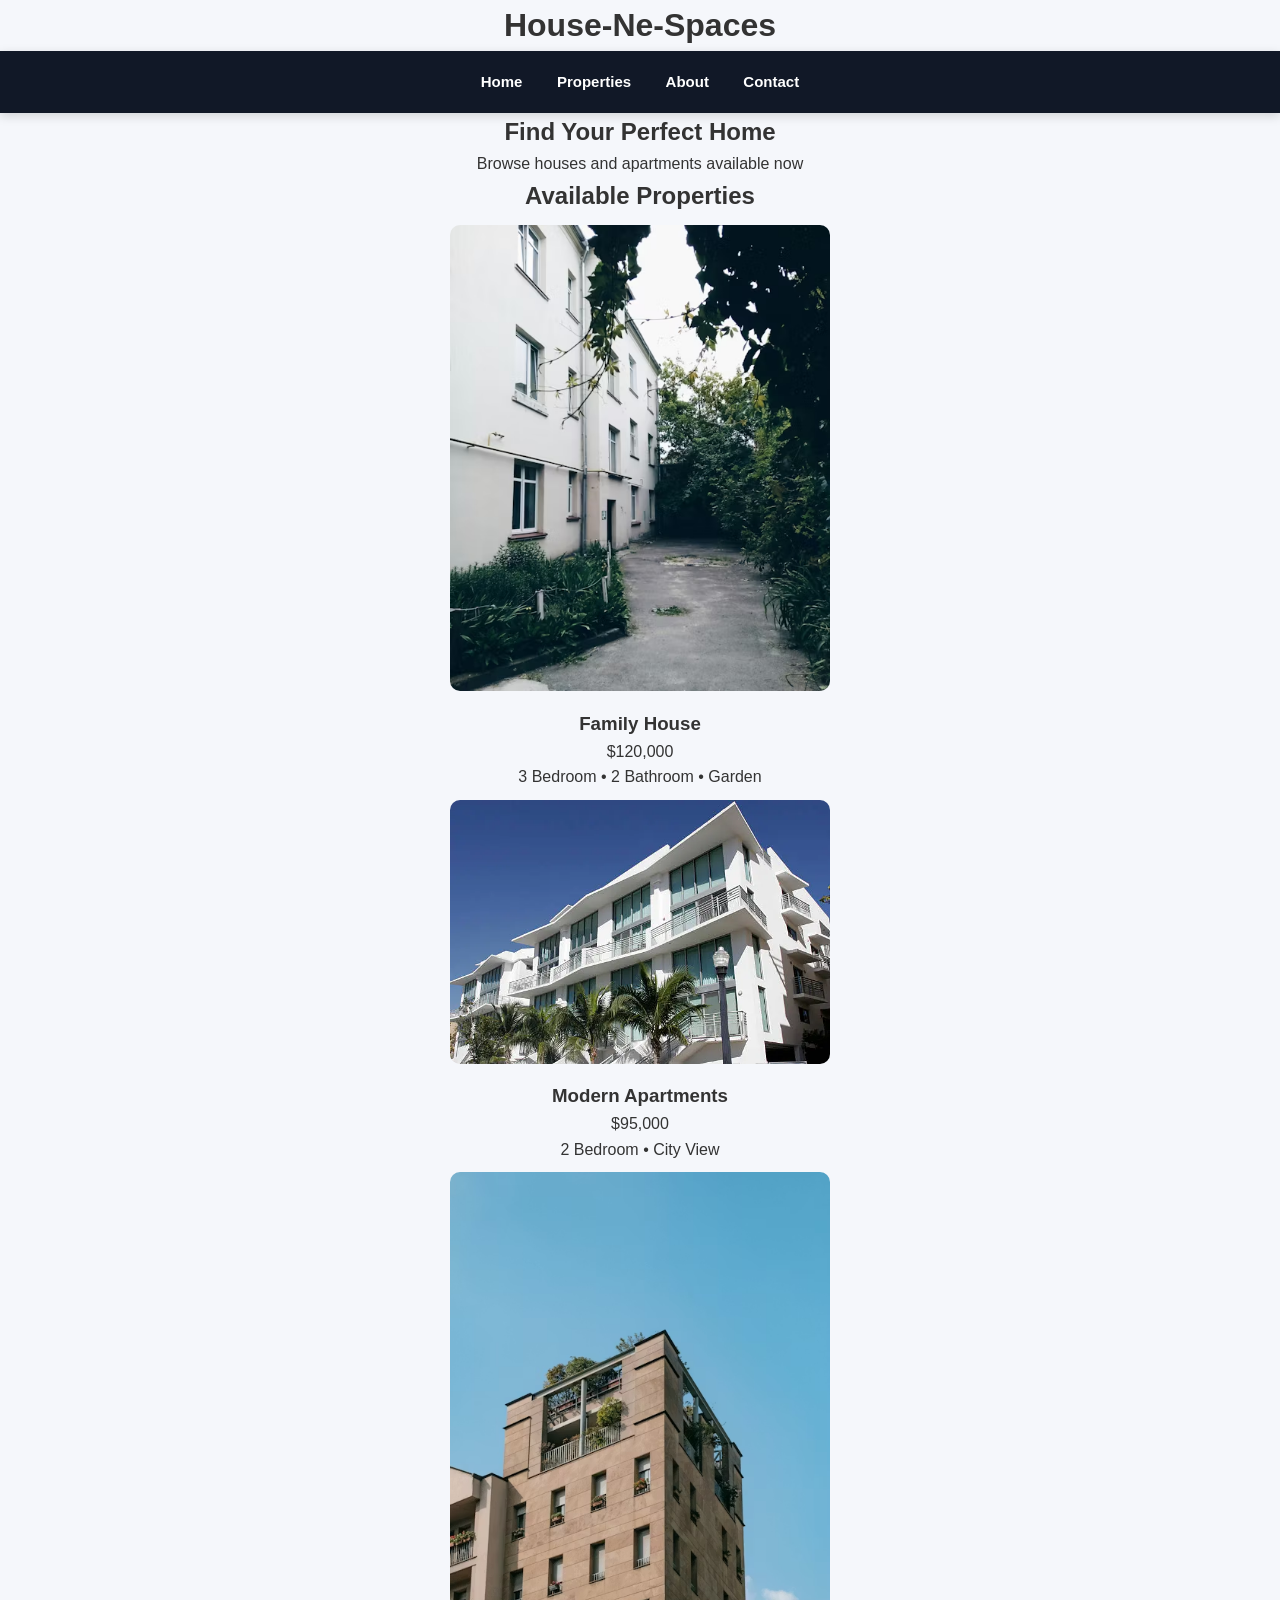
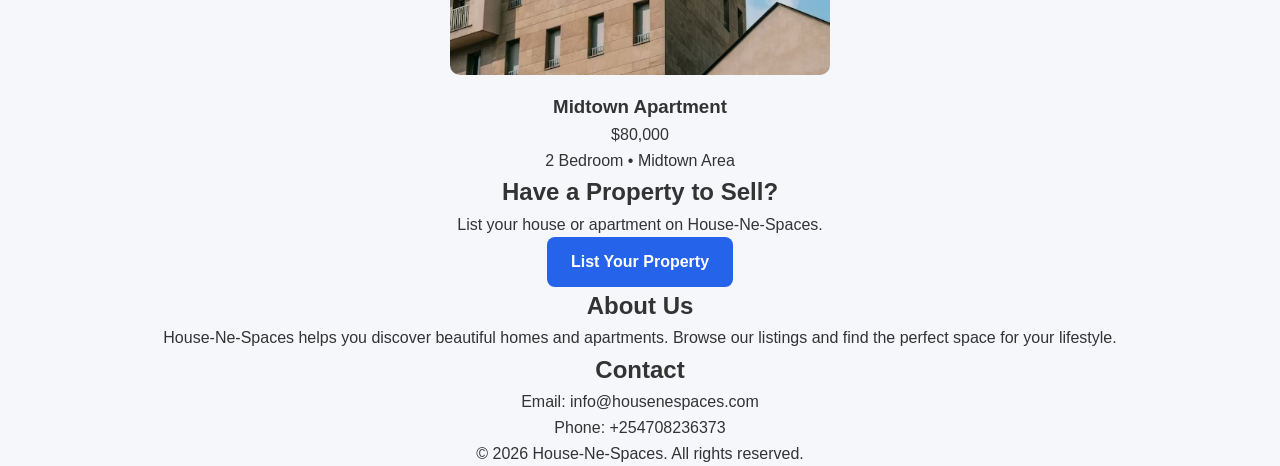
==== index.html @ ad4fd14f "click image" ====
<!DOCTYPE html>

<html lang="en">

<head>
<meta charset="UTF-8">
<meta name="viewport" content="width=device-width, initial-scale=1.0">
<title>House-Ne-Spaces | Find Your Dream Home</title>

<link rel="stylesheet" href="style.css">
</head>

<body>

<!-- HEADER -->

<header>
<h1>House-Ne-Spaces</h1>

<nav>
<a href="index.html">Home</a>
<a href="#properties">Properties</a>
<a href="#about">About</a>
<a href="#contact">Contact</a>
</nav>

</header>

<!-- HERO / SEARCH SECTION -->

<section class="hero">

<h2>Find Your Perfect Home</h2>
<p>Browse houses and apartments available now</p>


<main>

<section id="properties">

<h2>Available Properties</h2>

<div class="property-grid">

<div class="property-card">

<a href="house1.html">
<img src="images/house1-front.jpg" alt="Family House">
</a>

<h3>Family House</h3>

<p class="price">$120,000</p>

<p>3 Bedroom • 2 Bathroom • Garden</p>

</div>

<div class="property-card">

<a href="house2.html">
<img src="images/house2-front.jpg" alt="">
</a>

<h3>Modern Apartments</h3>

<p class="price">$95,000</p>

<p>2 Bedroom • City View</p>

</div>

<div class="property-card">

<a href="house3.html">
<img src="images/house3-front.jpg" alt="Midtown Apartment">
</a>

<h3>Midtown Apartment</h3>

<p class="price">$80,000</p>

<p>2 Bedroom • Midtown Area</p>

</div>

</div>

</section>

<!-- CALL TO ACTION -->

<section class="cta">

<h2>Have a Property to Sell?</h2>

<p>List your house or apartment on House-Ne-Spaces.</p>

<a href="#" class="button">List Your Property</a>

</section>

<!-- ABOUT -->

<section id="about">

<h2>About Us</h2>

<p>
House-Ne-Spaces helps you discover beautiful homes and apartments.
Browse our listings and find the perfect space for your lifestyle.
</p>

</section>

<!-- CONTACT -->

<section id="contact">

<h2>Contact</h2>

<p>Email: info@housenespaces.com</p>
<p>Phone: +254708236373</p>

</section>

</main>

<!-- FOOTER -->

<footer>

<p>© 2026 House-Ne-Spaces. All rights reserved.</p>

</footer>

</body>

</html>
---- style.css ----
/* Reset */
*{
margin:0;
padding:0;
box-sizing:border-box;
}

/* Body */
body{
font-family: "Segoe UI", Tahoma, Geneva, Verdana, sans-serif;
background:#f5f7fb;
color:#333;
text-align:center;
line-height:1.6;
}

/* Navigation */
nav{
background:#111827;
padding:18px;
box-shadow:0 3px 10px rgba(0,0,0,0.15);
}

nav a{
color:white;
margin:0 15px;
text-decoration:none;
font-weight:600;
font-size:15px;
transition:0.3s;
}

nav a:hover{
color:#38bdf8;
}

/* House Card */
.house{
background:white;
margin:30px;
padding:25px;
border-radius:14px;
box-shadow:0 10px 25px rgba(0,0,0,0.08);
display:inline-block;
max-width:420px;
transition:transform 0.25s ease, box-shadow 0.25s ease;
}

.house:hover{
transform:translateY(-6px);
box-shadow:0 15px 35px rgba(0,0,0,0.15);
}

/* Images */
img{
width:100%;
max-width:380px;
margin:10px 0;
border-radius:10px;
object-fit:cover;
}

/* Buttons */
.button{
display:inline-block;
padding:12px 24px;
background:#2563eb;
color:white;
text-decoration:none;
border-radius:8px;
font-weight:600;
transition:all 0.25s ease;
}

.button:hover{
background:#1d4ed8;
transform:scale(1.05);
}

/* Contact Button */
.contact{
display:inline-block;
background:#16a34a;
color:white;
padding:14px 28px;
text-decoration:none;
border-radius:10px;
font-size:18px;
font-weight:600;
margin-top:20px;
transition:all 0.25s ease;
}

.contact:hover{
background:#15803d;
transform:scale(1.05);
}

/* Responsive */
@media (max-width:768px){

.house{
margin:20px auto;
display:block;
width:90%;
}

nav a{
display:inline-block;
margin:8px;
}

}

.property-card img {
    cursor: pointer;              /* shows hand cursor on hover */
    transition: transform 0.3s ease; /* smooth transition for zoom */
}

.property-card img:hover {
    transform: scale(1.05);       /* subtle zoom effect on hover */
}
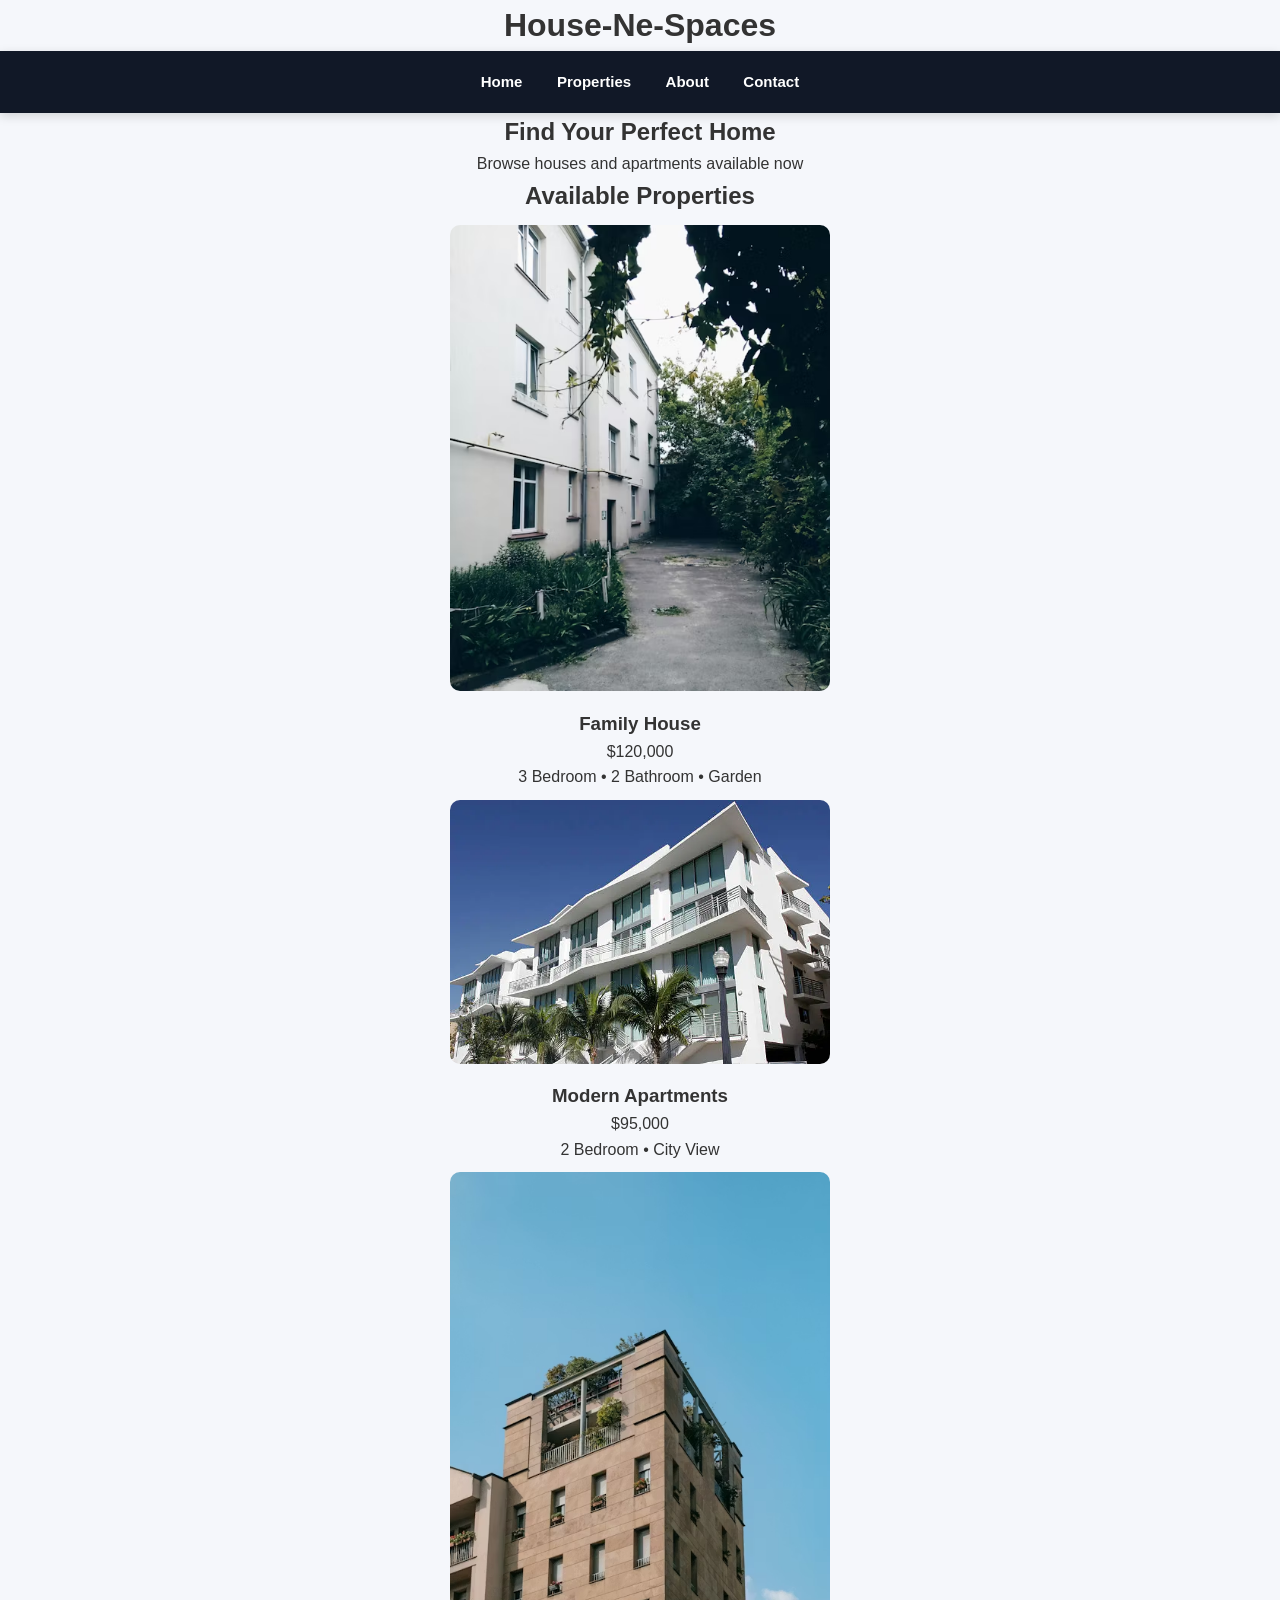
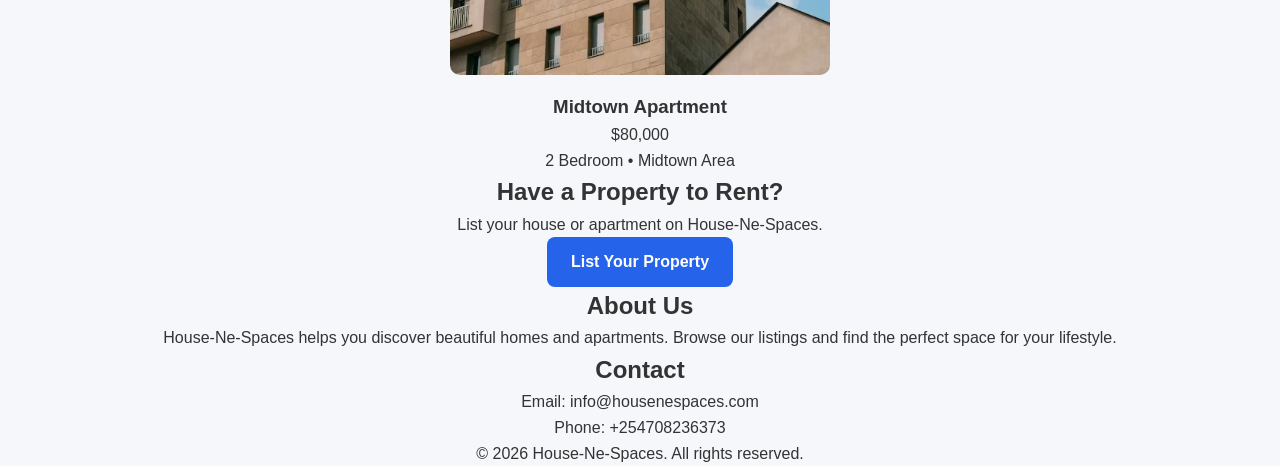
==== commit e8979dc6: "replace-sale with rent" ====
--- a/index.html
+++ b/index.html
@@ -92,7 +92,7 @@
 
 <section class="cta">
 
-<h2>Have a Property to Sell?</h2>
+<h2>Have a Property to Rent?</h2>
 
 <p>List your house or apartment on House-Ne-Spaces.</p>
 
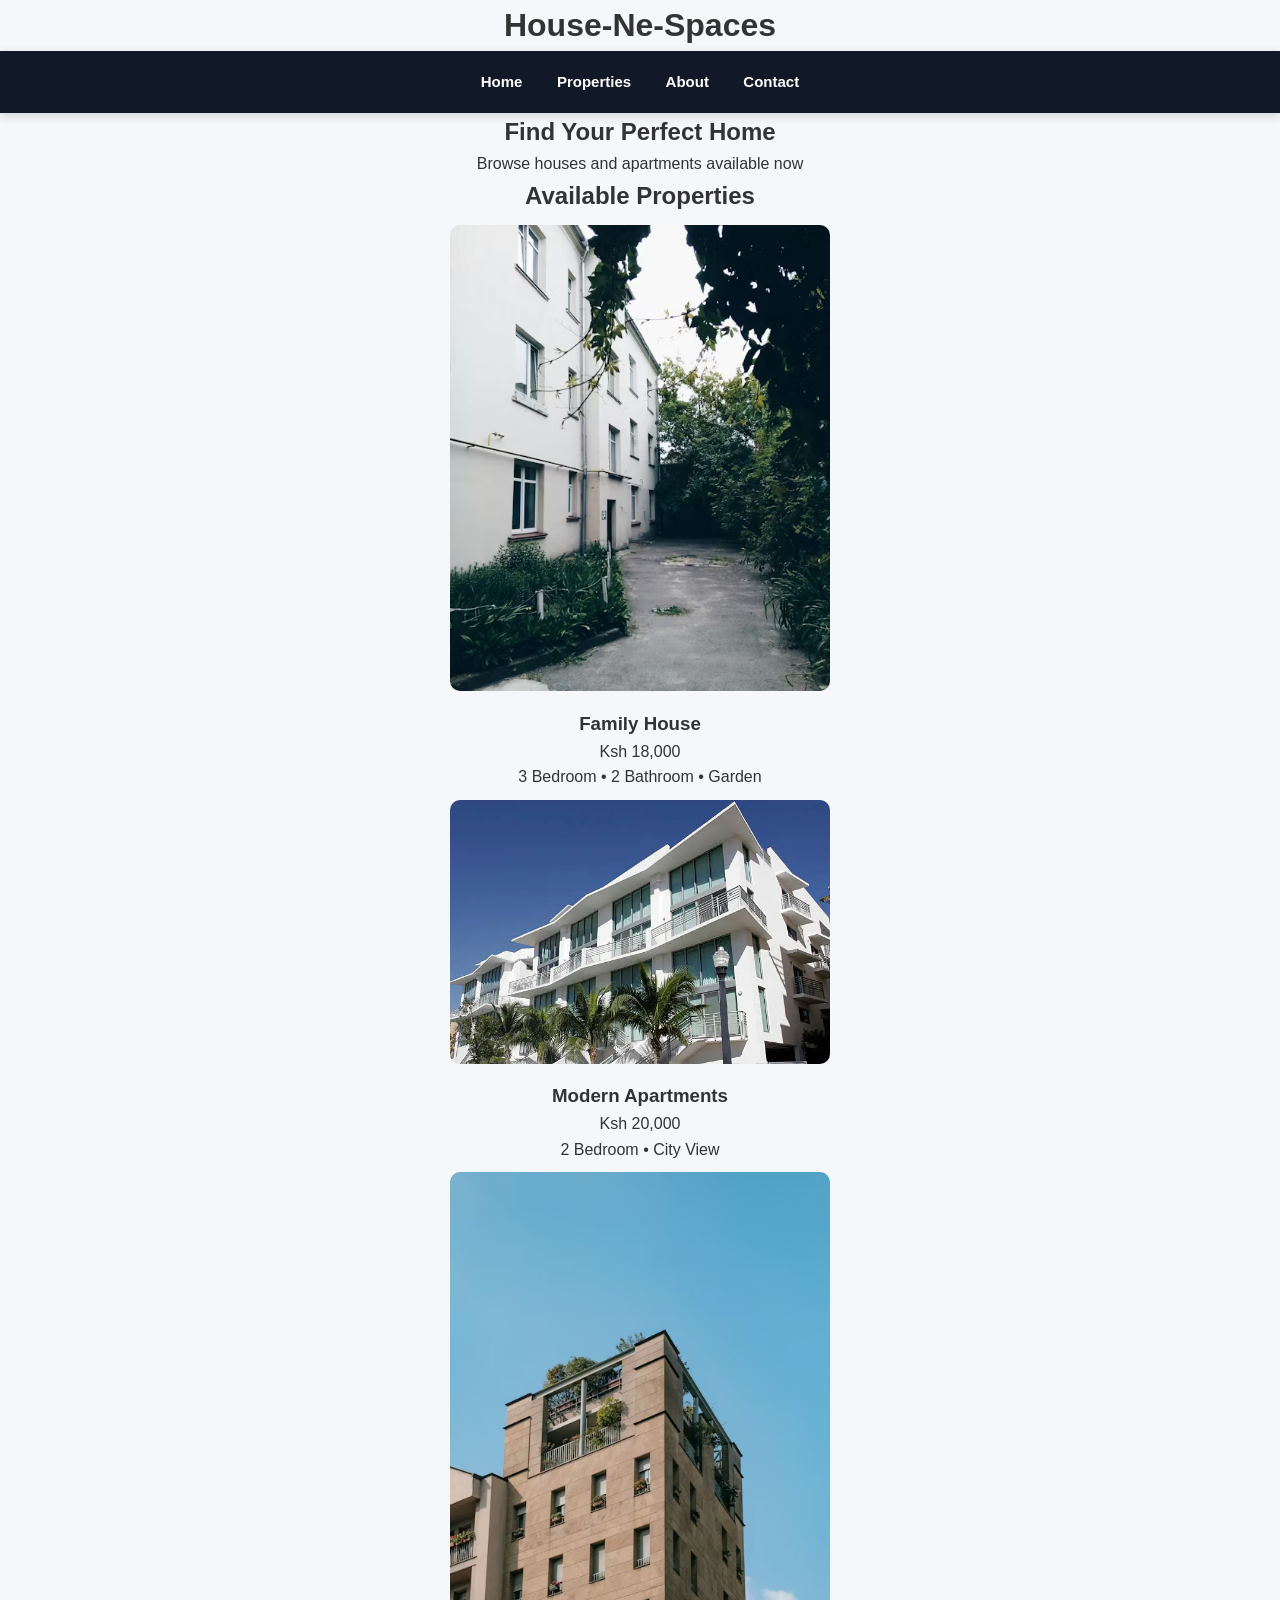
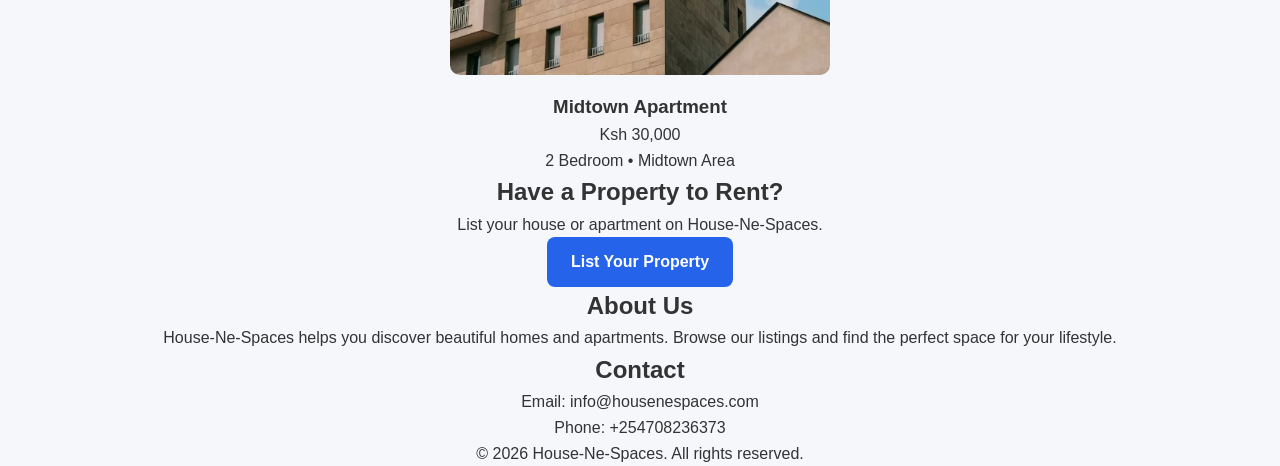
==== commit f9c0ed76: "price from usd to ksh" ====
--- a/index.html
+++ b/index.html
@@ -50,7 +50,7 @@
 
 <h3>Family House</h3>
 
-<p class="price">$120,000</p>
+<p class="price">Ksh 18,000</p>
 
 <p>3 Bedroom • 2 Bathroom • Garden</p>
 
@@ -64,7 +64,7 @@
 
 <h3>Modern Apartments</h3>
 
-<p class="price">$95,000</p>
+<p class="price">Ksh 20,000</p>
 
 <p>2 Bedroom • City View</p>
 
@@ -78,7 +78,7 @@
 
 <h3>Midtown Apartment</h3>
 
-<p class="price">$80,000</p>
+<p class="price">Ksh 30,000</p>
 
 <p>2 Bedroom • Midtown Area</p>
 
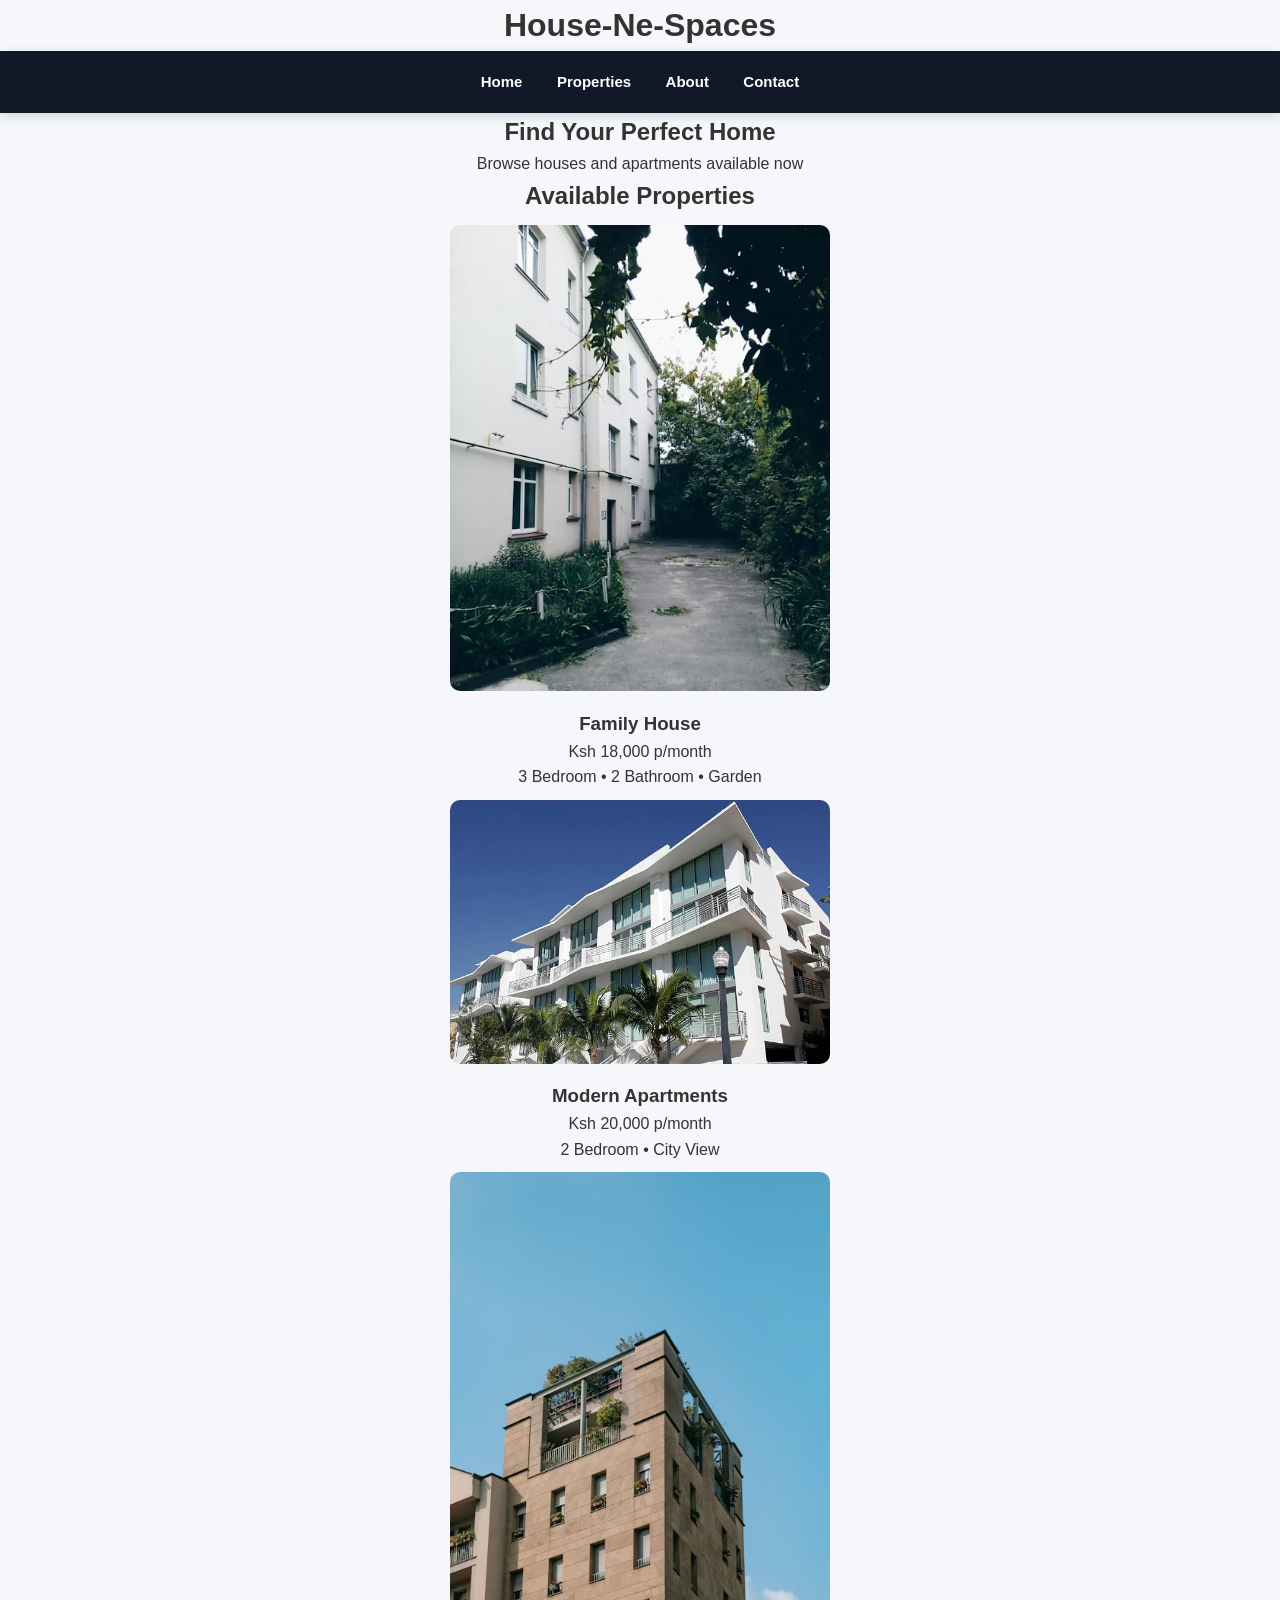
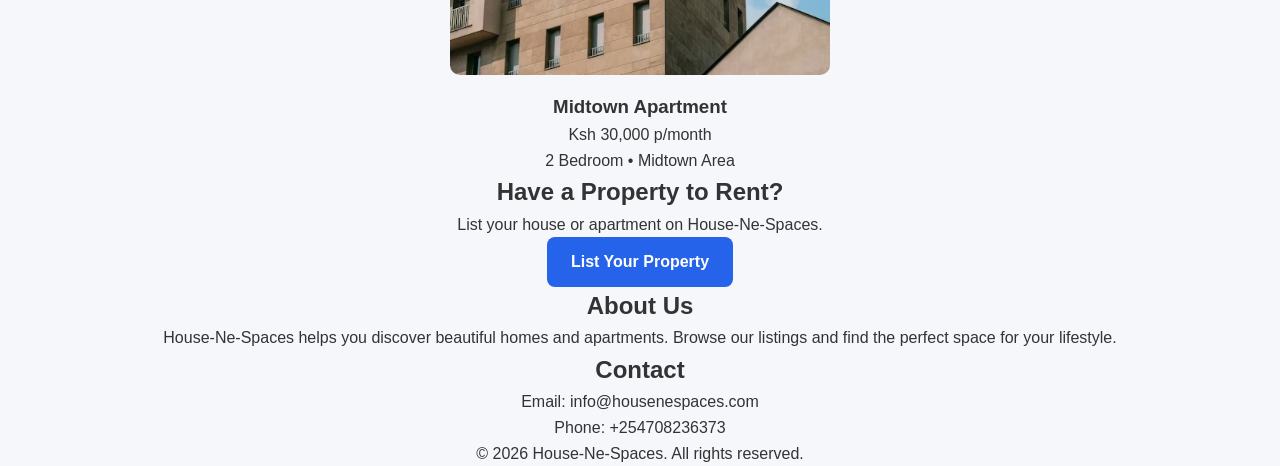
==== commit e467c598: "per/month" ====
--- a/index.html
+++ b/index.html
@@ -50,7 +50,7 @@
 
 <h3>Family House</h3>
 
-<p class="price">Ksh 18,000</p>
+<p class="price">Ksh 18,000 p/month </p>
 
 <p>3 Bedroom • 2 Bathroom • Garden</p>
 
@@ -64,7 +64,7 @@
 
 <h3>Modern Apartments</h3>
 
-<p class="price">Ksh 20,000</p>
+<p class="price">Ksh 20,000 p/month </p>
 
 <p>2 Bedroom • City View</p>
 
@@ -78,7 +78,7 @@
 
 <h3>Midtown Apartment</h3>
 
-<p class="price">Ksh 30,000</p>
+<p class="price">Ksh 30,000 p/month</p>
 
 <p>2 Bedroom • Midtown Area</p>
 
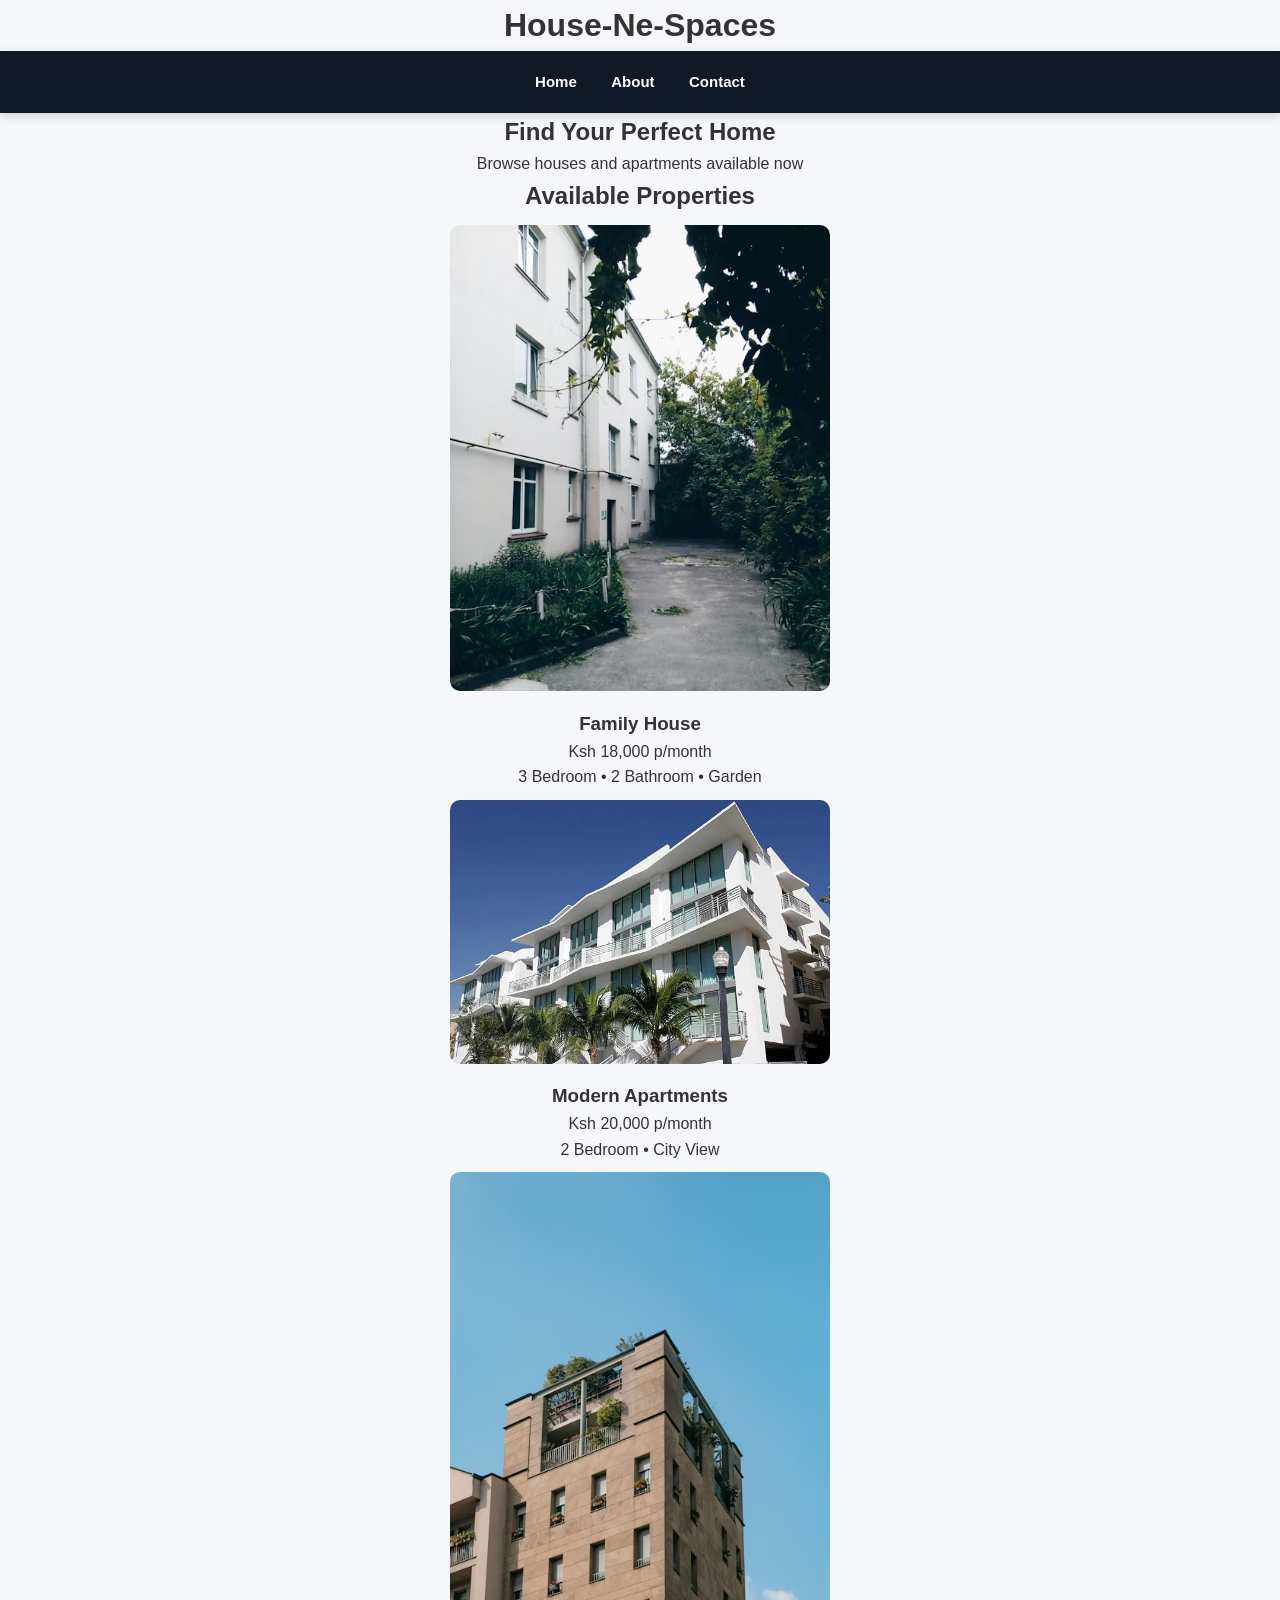
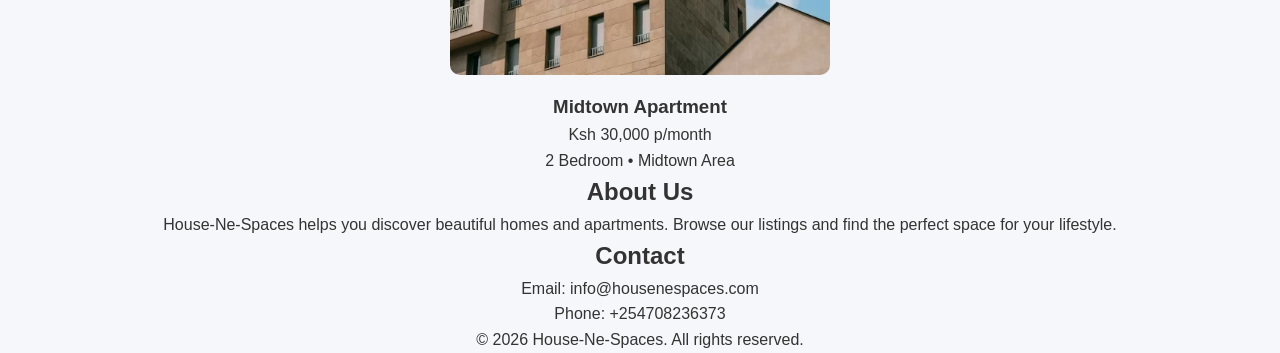
==== commit b406d759: "index-details" ====
--- a/index.html
+++ b/index.html
@@ -5,7 +5,7 @@
 <head>
 <meta charset="UTF-8">
 <meta name="viewport" content="width=device-width, initial-scale=1.0">
-<title>House-Ne-Spaces | Find Your Dream Home</title>
+<title>House-Ne-Spaces | Find Your Home</title>
 
 <link rel="stylesheet" href="style.css">
 </head>
@@ -19,7 +19,6 @@
 
 <nav>
 <a href="index.html">Home</a>
-<a href="#properties">Properties</a>
 <a href="#about">About</a>
 <a href="#contact">Contact</a>
 </nav>
@@ -88,17 +87,6 @@
 
 </section>
 
-<!-- CALL TO ACTION -->
-
-<section class="cta">
-
-<h2>Have a Property to Rent?</h2>
-
-<p>List your house or apartment on House-Ne-Spaces.</p>
-
-<a href="#" class="button">List Your Property</a>
-
-</section>
 
 <!-- ABOUT -->
 
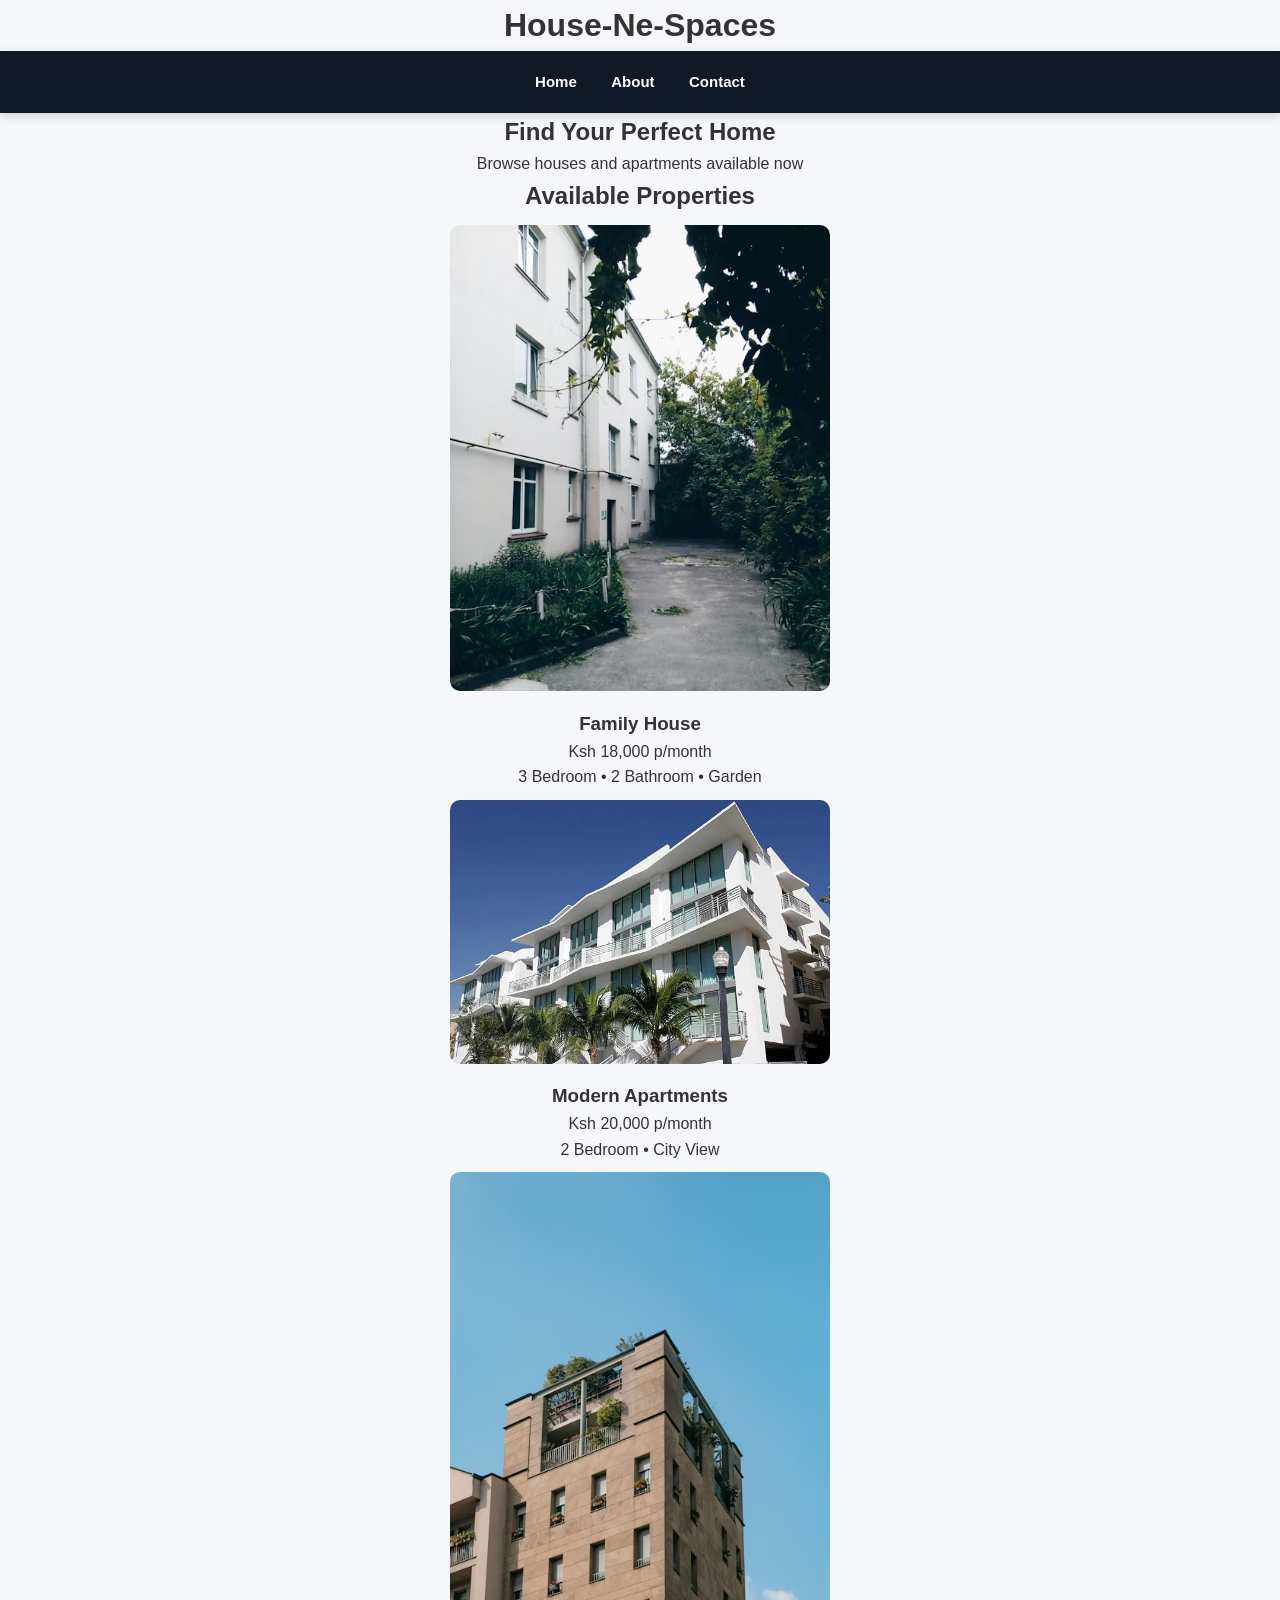
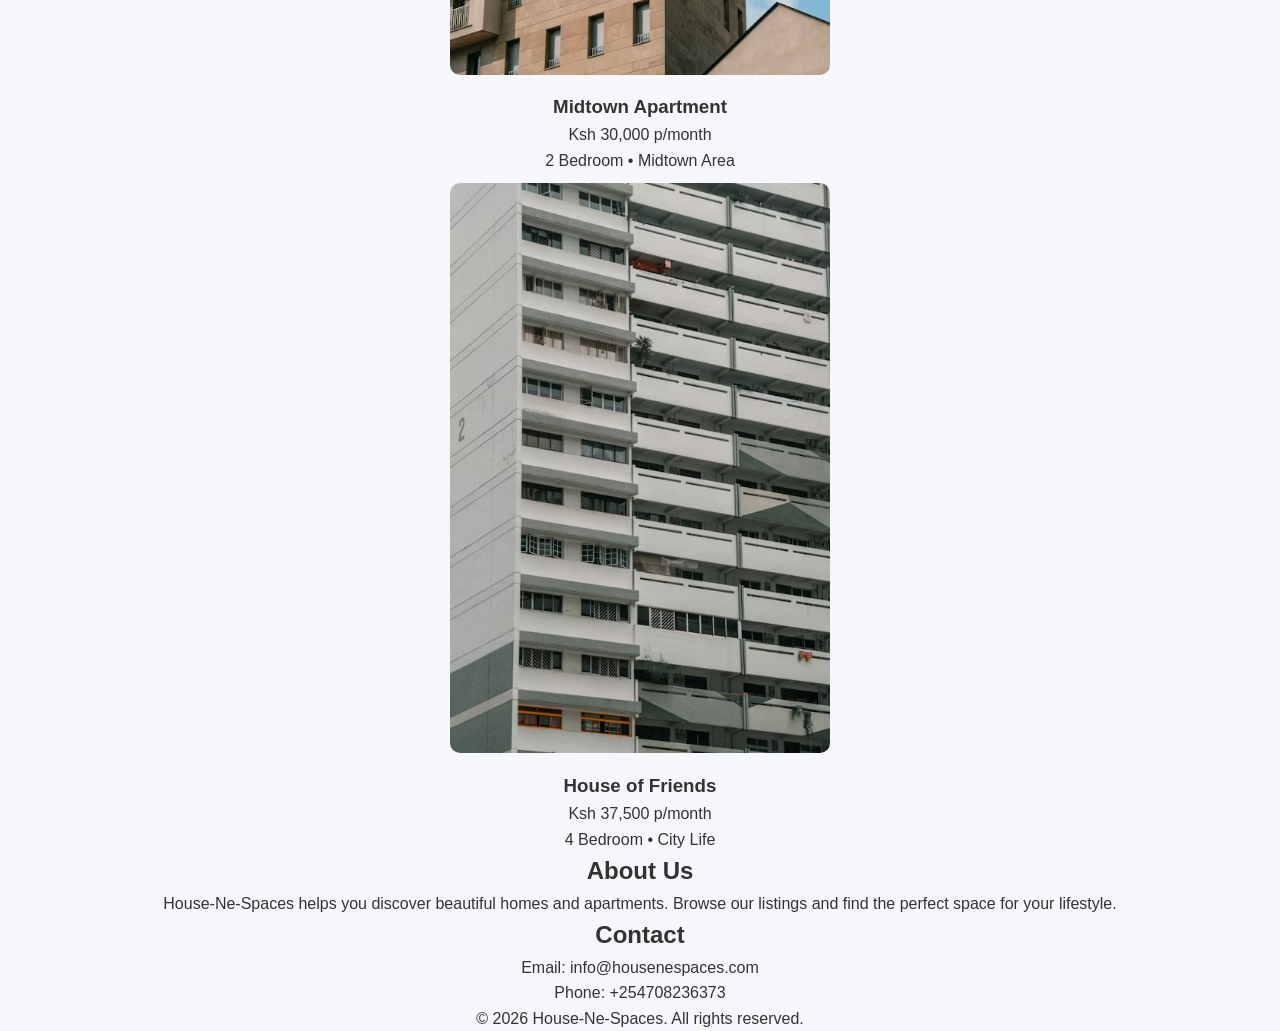
==== commit c4b71bdc: "house4" ====
--- a/index.html
+++ b/index.html
@@ -83,6 +83,20 @@
 
 </div>
 
+<div class="property-card">
+
+<a href="house4.html">
+<img src="images/house4-front.jpg" alt="">
+</a>
+
+<h3>House of Friends</h3>
+
+<p class="price">Ksh 37,500 p/month </p>
+
+<p>4 Bedroom • City Life</p>
+
+</div>
+
 </div>
 
 </section>
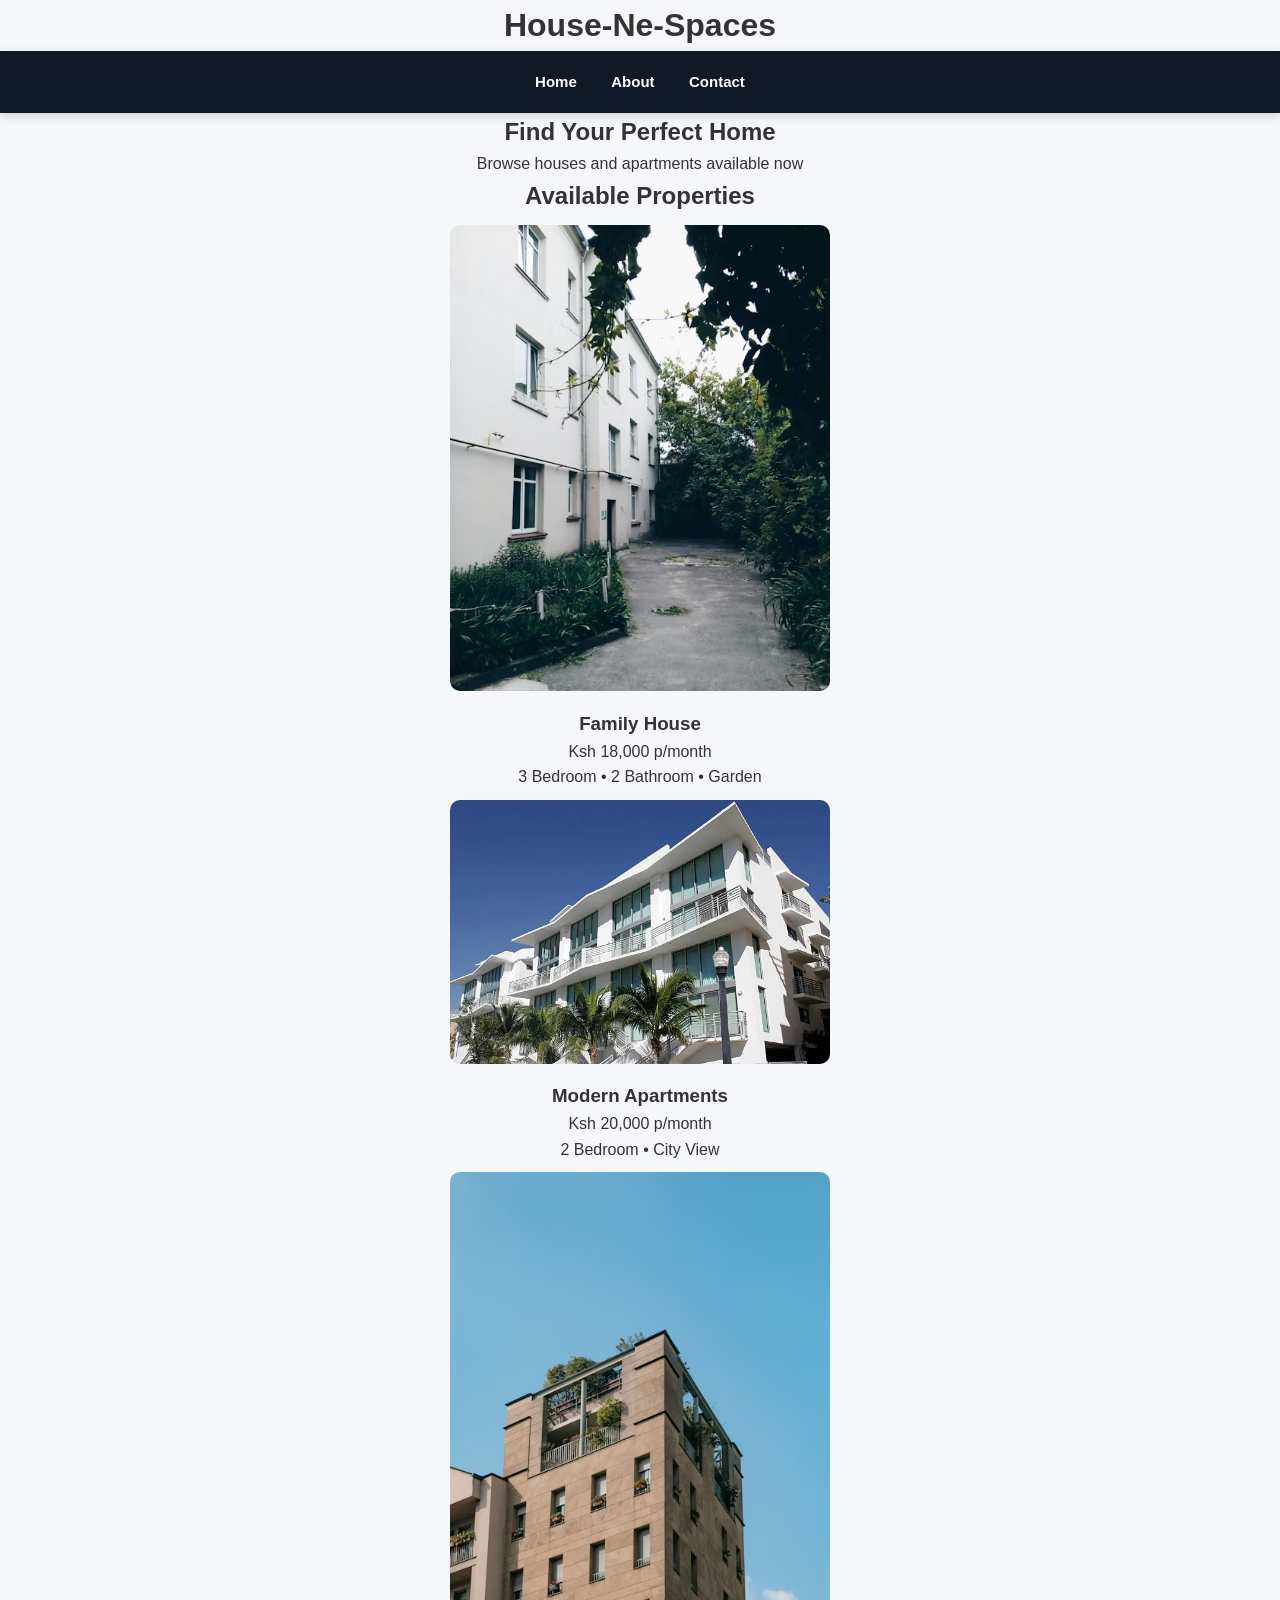
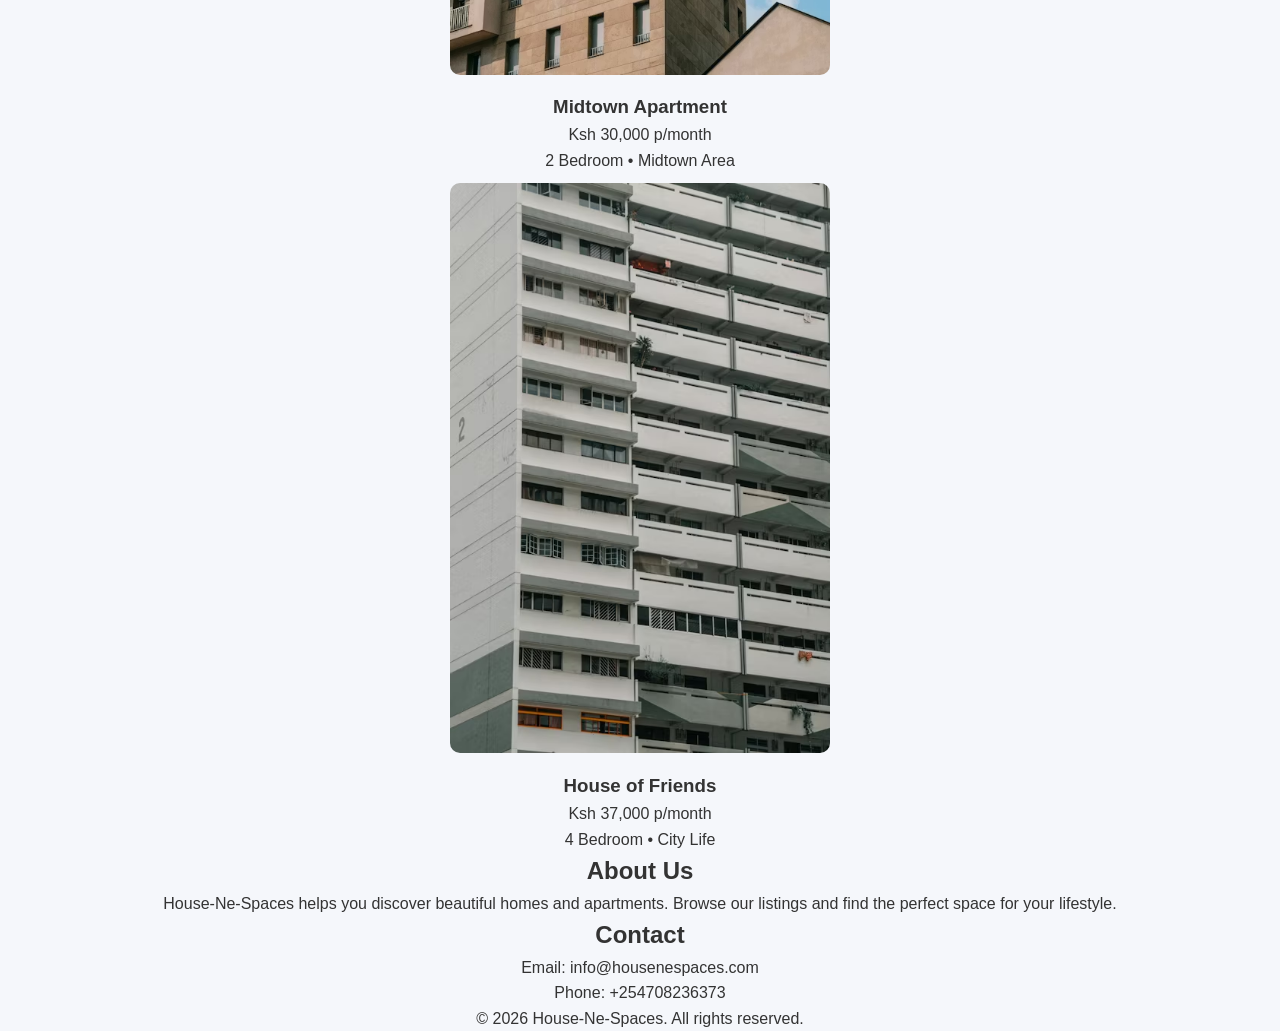
==== commit 161f58fd: "Testing lve srvr- didn't work" ====
--- a/index.html
+++ b/index.html
@@ -1,141 +1,139 @@
-<!DOCTYPE html>
-
-<html lang="en">
-
-<head>
-<meta charset="UTF-8">
-<meta name="viewport" content="width=device-width, initial-scale=1.0">
-<title>House-Ne-Spaces | Find Your Home</title>
-
-<link rel="stylesheet" href="style.css">
-</head>
-
-<body>
-
-<!-- HEADER -->
-
-<header>
-<h1>House-Ne-Spaces</h1>
-
-<nav>
-<a href="index.html">Home</a>
-<a href="#about">About</a>
-<a href="#contact">Contact</a>
-</nav>
-
-</header>
-
-<!-- HERO / SEARCH SECTION -->
-
-<section class="hero">
-
-<h2>Find Your Perfect Home</h2>
-<p>Browse houses and apartments available now</p>
-
-
-<main>
-
-<section id="properties">
-
-<h2>Available Properties</h2>
-
-<div class="property-grid">
-
-<div class="property-card">
-
-<a href="house1.html">
-<img src="images/house1-front.jpg" alt="Family House">
-</a>
-
-<h3>Family House</h3>
-
-<p class="price">Ksh 18,000 p/month </p>
-
-<p>3 Bedroom • 2 Bathroom • Garden</p>
-
-</div>
-
-<div class="property-card">
-
-<a href="house2.html">
-<img src="images/house2-front.jpg" alt="">
-</a>
-
-<h3>Modern Apartments</h3>
-
-<p class="price">Ksh 20,000 p/month </p>
-
-<p>2 Bedroom • City View</p>
-
-</div>
-
-<div class="property-card">
-
-<a href="house3.html">
-<img src="images/house3-front.jpg" alt="Midtown Apartment">
-</a>
-
-<h3>Midtown Apartment</h3>
-
-<p class="price">Ksh 30,000 p/month</p>
-
-<p>2 Bedroom • Midtown Area</p>
-
-</div>
-
-<div class="property-card">
-
-<a href="house4.html">
-<img src="images/house4-front.jpg" alt="">
-</a>
-
-<h3>House of Friends</h3>
-
-<p class="price">Ksh 37,500 p/month </p>
-
-<p>4 Bedroom • City Life</p>
-
-</div>
-
-</div>
-
-</section>
-
-
-<!-- ABOUT -->
-
-<section id="about">
-
-<h2>About Us</h2>
-
-<p>
-House-Ne-Spaces helps you discover beautiful homes and apartments.
-Browse our listings and find the perfect space for your lifestyle.
-</p>
-
-</section>
-
-<!-- CONTACT -->
-
-<section id="contact">
-
-<h2>Contact</h2>
-
-<p>Email: info@housenespaces.com</p>
-<p>Phone: +254708236373</p>
-
-</section>
-
-</main>
-
-<!-- FOOTER -->
-
-<footer>
-
-<p>© 2026 House-Ne-Spaces. All rights reserved.</p>
-
-</footer>
-
-</body>
-
-</html>
+<!DOCTYPE html>
+
+<html lang="en">
+
+<head>
+<meta charset="UTF-8">
+<meta name="viewport" content="width=device-width, initial-scale=1.0">
+<title>House-Ne-Spaces | Find Your Home</title>
+
+<link rel="stylesheet" href="style.css">
+</head>
+
+<body>
+
+<!-- HEADER -->
+
+<header>
+<h1>House-Ne-Spaces</h1>
+
+<nav>
+<a href="index.html">Home</a>
+<a href="#about">About</a>
+<a href="#contact">Contact</a>
+</nav>
+
+</header>
+
+<!-- HERO / SEARCH SECTION -->
+
+<section class="hero">
+
+<h2>Find Your Perfect Home</h2>
+<p>Browse houses and apartments available now</p>
+
+
+<main>
+
+<section id="properties">
+
+<h2>Available Properties</h2>
+
+<div class="property-grid">
+
+<div class="property-card">
+
+<a href="house1.html">
+<img src="images/house1-front.jpg" alt="Family House">
+</a>
+
+<h3>Family House</h3>
+
+<p class="price">Ksh 18,000 p/month </p>
+
+<p>3 Bedroom • 2 Bathroom • Garden</p>
+
+</div>
+
+<div class="property-card">
+
+<a href="house2.html">
+<img src="images/house2-front.jpg" alt="">
+</a>
+
+<h3>Modern Apartments</h3>
+
+<p class="price">Ksh 20,000 p/month </p>
+
+<p>2 Bedroom • City View</p>
+
+</div>
+
+<div class="property-card">
+
+<a href="house3.html">
+<img src="images/house3-front.jpg" alt="Midtown Apartment">
+</a>
+
+<h3>Midtown Apartment</h3>
+
+<p class="price">Ksh 30,000 p/month</p>
+
+<p>2 Bedroom • Midtown Area</p>
+
+</div>
+
+<div class="property-card">
+
+<a href="house4.html">
+<img src="images/house4-front.jpg" alt="">
+</a>
+
+<h3>House of Friends</h3>
+
+<p class="price">Ksh 37,000 p/month </p>
+
+<p>4 Bedroom • City Life</p>
+
+</div>
+
+</section>
+
+
+<!-- ABOUT -->
+
+<section id="about">
+
+<h2>About Us</h2>
+
+<p>
+House-Ne-Spaces helps you discover beautiful homes and apartments.
+Browse our listings and find the perfect space for your lifestyle.
+</p>
+
+</section>
+
+<!-- CONTACT -->
+
+<section id="contact">
+
+<h2>Contact</h2>
+
+<p>Email: info@housenespaces.com</p>
+<p>Phone: +254708236373</p>
+
+</section>
+
+</main>
+
+<!-- FOOTER -->
+
+<footer>
+
+<p>© 2026 House-Ne-Spaces. All rights reserved.</p>
+
+</footer>
+
+</body>
+
+</html>
--- a/style.css
+++ b/style.css
@@ -1,122 +1,122 @@
-/* Reset */
-*{
-margin:0;
-padding:0;
-box-sizing:border-box;
-}
-
-/* Body */
-body{
-font-family: "Segoe UI", Tahoma, Geneva, Verdana, sans-serif;
-background:#f5f7fb;
-color:#333;
-text-align:center;
-line-height:1.6;
-}
-
-/* Navigation */
-nav{
-background:#111827;
-padding:18px;
-box-shadow:0 3px 10px rgba(0,0,0,0.15);
-}
-
-nav a{
-color:white;
-margin:0 15px;
-text-decoration:none;
-font-weight:600;
-font-size:15px;
-transition:0.3s;
-}
-
-nav a:hover{
-color:#38bdf8;
-}
-
-/* House Card */
-.house{
-background:white;
-margin:30px;
-padding:25px;
-border-radius:14px;
-box-shadow:0 10px 25px rgba(0,0,0,0.08);
-display:inline-block;
-max-width:420px;
-transition:transform 0.25s ease, box-shadow 0.25s ease;
-}
-
-.house:hover{
-transform:translateY(-6px);
-box-shadow:0 15px 35px rgba(0,0,0,0.15);
-}
-
-/* Images */
-img{
-width:100%;
-max-width:380px;
-margin:10px 0;
-border-radius:10px;
-object-fit:cover;
-}
-
-/* Buttons */
-.button{
-display:inline-block;
-padding:12px 24px;
-background:#2563eb;
-color:white;
-text-decoration:none;
-border-radius:8px;
-font-weight:600;
-transition:all 0.25s ease;
-}
-
-.button:hover{
-background:#1d4ed8;
-transform:scale(1.05);
-}
-
-/* Contact Button */
-.contact{
-display:inline-block;
-background:#16a34a;
-color:white;
-padding:14px 28px;
-text-decoration:none;
-border-radius:10px;
-font-size:18px;
-font-weight:600;
-margin-top:20px;
-transition:all 0.25s ease;
-}
-
-.contact:hover{
-background:#15803d;
-transform:scale(1.05);
-}
-
-/* Responsive */
-@media (max-width:768px){
-
-.house{
-margin:20px auto;
-display:block;
-width:90%;
-}
-
-nav a{
-display:inline-block;
-margin:8px;
-}
-
-}
-
-.property-card img {
-    cursor: pointer;              /* shows hand cursor on hover */
-    transition: transform 0.3s ease; /* smooth transition for zoom */
-}
-
-.property-card img:hover {
-    transform: scale(1.05);       /* subtle zoom effect on hover */
+/* Reset */
+*{
+margin:0;
+padding:0;
+box-sizing:border-box;
+}
+
+/* Body */
+body{
+font-family: "Segoe UI", Tahoma, Geneva, Verdana, sans-serif;
+background:#f5f7fb;
+color:#333;
+text-align:center;
+line-height:1.6;
+}
+
+/* Navigation */
+nav{
+background:#111827;
+padding:18px;
+box-shadow:0 3px 10px rgba(0,0,0,0.15);
+}
+
+nav a{
+color:white;
+margin:0 15px;
+text-decoration:none;
+font-weight:600;
+font-size:15px;
+transition:0.3s;
+}
+
+nav a:hover{
+color:#38bdf8;
+}
+
+/* House Card */
+.house{
+background:white;
+margin:30px;
+padding:25px;
+border-radius:14px;
+box-shadow:0 10px 25px rgba(0,0,0,0.08);
+display:inline-block;
+max-width:420px;
+transition:transform 0.25s ease, box-shadow 0.25s ease;
+}
+
+.house:hover{
+transform:translateY(-6px);
+box-shadow:0 15px 35px rgba(0,0,0,0.15);
+}
+
+/* Images */
+img{
+width:100%;
+max-width:380px;
+margin:10px 0;
+border-radius:10px;
+object-fit:cover;
+}
+
+/* Buttons */
+.button{
+display:inline-block;
+padding:12px 24px;
+background:#2563eb;
+color:white;
+text-decoration:none;
+border-radius:8px;
+font-weight:600;
+transition:all 0.25s ease;
+}
+
+.button:hover{
+background:#1d4ed8;
+transform:scale(1.05);
+}
+
+/* Contact Button */
+.contact{
+display:inline-block;
+background:#16a34a;
+color:white;
+padding:14px 28px;
+text-decoration:none;
+border-radius:10px;
+font-size:18px;
+font-weight:600;
+margin-top:20px;
+transition:all 0.25s ease;
+}
+
+.contact:hover{
+background:#15803d;
+transform:scale(1.05);
+}
+
+/* Responsive */
+@media (max-width:768px){
+
+.house{
+margin:20px auto;
+display:block;
+width:90%;
+}
+
+nav a{
+display:inline-block;
+margin:8px;
+}
+
+}
+
+.property-card img {
+    cursor: pointer;              /* shows hand cursor on hover */
+    transition: transform 0.3s ease; /* smooth transition for zoom */
+}
+
+.property-card img:hover {
+    transform: scale(1.05);       /* subtle zoom effect on hover */
 }
